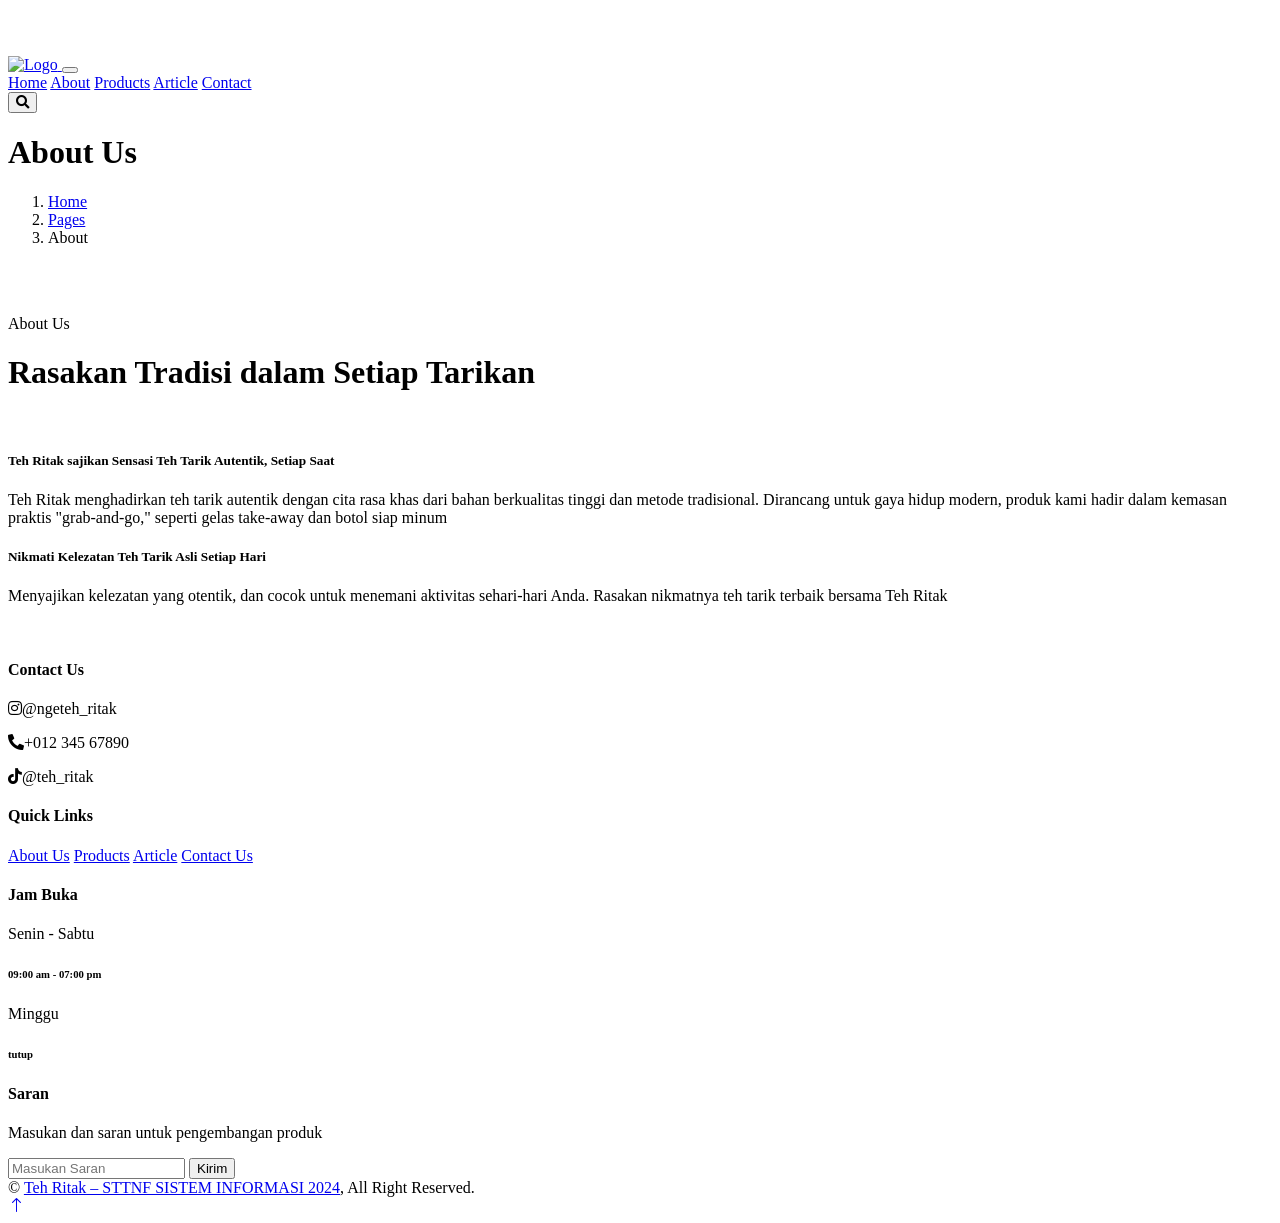
==== about.html @ d5d99208 "Add files via upload" ====
<!DOCTYPE html>
<html lang="en">

<head>
    <meta charset="utf-8">
    <title>Teh Ritak</title>
    <meta content="width=device-width, initial-scale=1.0" name="viewport">
    <meta content="" name="keywords">
    <meta content="" name="description">

    <!-- Favicon -->
    <link href="img/favicon.ico" rel="icon">
    <link rel="stylesheet" href="https://cdnjs.cloudflare.com/ajax/libs/font-awesome/5.15.3/css/all.min.css" integrity="sha512-iBBXm8fW90+nuLcSKlbmrPcLa0OT92xO1BIsZ+ywDWZCvqsWgccV3gFoRBv0z+8dLJgyAHIhR35VZc2oM/gI1w==" crossorigin="anonymous" />

    <!-- Google Web Fonts -->
    <link rel="preconnect" href="https://fonts.googleapis.com">
    <link rel="preconnect" href="https://fonts.gstatic.com" crossorigin>
    <link href="https://fonts.googleapis.com/css2?family=Open+Sans:wght@400;600&family=Playfair+Display:wght@700;900&display=swap" rel="stylesheet">

    <!-- Icon Font Stylesheet -->
    <link href="https://cdnjs.cloudflare.com/ajax/libs/font-awesome/5.10.0/css/all.min.css" rel="stylesheet">
    <link href="https://cdn.jsdelivr.net/npm/bootstrap-icons@1.4.1/font/bootstrap-icons.css" rel="stylesheet">

    <!-- Libraries Stylesheet -->
    <link href="lib/animate/animate.min.css" rel="stylesheet">
    <link href="lib/owlcarousel/assets/owl.carousel.min.css" rel="stylesheet">

    <!-- Customized Bootstrap Stylesheet -->
    <link href="css/bootstrap.min.css" rel="stylesheet">

    <!-- Template Stylesheet -->
    <link href="css/style.css" rel="stylesheet">
</head>

<body>
    <!-- Spinner Start -->
    <div id="spinner" class="show bg-white position-fixed translate-middle w-100 vh-100 top-50 start-50 d-flex align-items-center justify-content-center">
        <div class="spinner-border text-primary" role="status" style="width: 3rem; height: 3rem;"></div>
    </div>
    <!-- Spinner End -->

    
    <!-- Navbar Start -->
    <div class="container-fluid bg-white sticky-top">
        <div class="container">
            <nav class="navbar navbar-expand-lg bg-white navbar-light py-2 py-lg-0">
                <a href="index.html" class="navbar-brand">
                    <img class="img-fluid" src="img/logo.png" alt="Logo">
                </a>
                <button type="button" class="navbar-toggler ms-auto me-0" data-bs-toggle="collapse" data-bs-target="#navbarCollapse">
                    <span class="navbar-toggler-icon"></span>
                </button>
                <div class="collapse navbar-collapse" id="navbarCollapse">
                    <div class="navbar-nav ms-auto">
                        <a href="index.html" class="nav-item nav-link">Home</a>
                        <a href="about.html" class="nav-item nav-link active">About</a>
                        <a href="product.html" class="nav-item nav-link">Products</a>
                        <a href="blog.html" class="nav-item nav-link">Article</a>
                        <a href="contact.html" class="nav-item nav-link">Contact</a>
                    </div>
                    <div class="border-start ps-4 d-none d-lg-block">
                        <button type="button" class="btn btn-sm p-0"><i class="fa fa-search"></i></button>
                    </div>
                </div>
            </nav>
        </div>
    </div>
    <!-- Navbar End -->


    <!-- Page Header Start -->
    <div class="container-fluid page-header py-5 mb-5 wow fadeIn" data-wow-delay="0.1s">
        <div class="container text-center py-5">
            <h1 class="display-2 text-dark mb-4 animated slideInDown">About Us</h1>
            <nav aria-label="breadcrumb animated slideInDown">
                <ol class="breadcrumb justify-content-center mb-0">
                    <li class="breadcrumb-item"><a href="#">Home</a></li>
                    <li class="breadcrumb-item"><a href="#">Pages</a></li>
                    <li class="breadcrumb-item text-dark" aria-current="page">About</li>
                </ol>
            </nav>
        </div>
    </div>
    <!-- Page Header End -->


    <!-- About Start -->
    <div class="container-xxl py-5">
        <div class="container">
            <div class="row g-5">
                <div class="col-lg-6">
                    <div class="row g-3">
                        <div class="col-6 text-end">
                            <img class="img-fluid bg-white w-100 mb-3 wow fadeIn" data-wow-delay="0.1s" src="img/about-1.jpg" alt="">
                            <img class="img-fluid bg-white w-50 wow fadeIn" data-wow-delay="0.2s" src="img/about-3.jpg" alt="">
                        </div>
                        <div class="col-6">
                            <img class="img-fluid bg-white w-50 mb-3 wow fadeIn" data-wow-delay="0.3s" src="img/about-4.jpg" alt="">
                            <img class="img-fluid bg-white w-100 wow fadeIn" data-wow-delay="0.4s" src="img/about-2.jpg" alt="">
                        </div>
                    </div>
                </div>
                <div class="col-lg-6 wow fadeIn" data-wow-delay="0.5s">
                    <div class="section-title">
                        <p class="fs-5 fw-medium fst-italic text-primary">About Us</p>
                        <h1 class="display-6">Rasakan Tradisi dalam Setiap Tarikan</h1>
                    </div>
                    <div class="row g-3 mb-4">
                        <div class="col-sm-4">
                            <img class="img-fluid bg-white w-100 h-100" src="img/about-5.jpg" alt="">
                        </div>
                        <div class="col-sm-8">
                            <h5>Teh Ritak sajikan Sensasi Teh Tarik Autentik, Setiap Saat</h5>
                            <p class="mb-0">Teh Ritak menghadirkan teh tarik autentik dengan cita rasa khas dari bahan berkualitas tinggi dan metode tradisional. Dirancang untuk gaya hidup modern, produk kami hadir dalam kemasan praktis "grab-and-go," seperti gelas take-away dan botol siap minum</p>
                        </div>
                    </div>
                    <div class="border-top mb-4"></div>
                    <div class="row g-3">
                        <div class="col-sm-8">
                            <h5>Nikmati Kelezatan Teh Tarik Asli Setiap Hari</h5>
                            <p class="mb-0">Menyajikan kelezatan yang otentik, dan cocok untuk menemani aktivitas sehari-hari Anda. Rasakan nikmatnya teh tarik terbaik bersama Teh Ritak</p>
                        </div>
                        <div class="col-sm-4">
                            <img class="img-fluid bg-white w-100 h-100" src="img/about-6.jpg" alt="">
                        </div>
                    </div>
                </div>
            </div>
        </div>
    </div>
    <!-- About End -->


    <!-- Footer Start -->
    <div class="container-fluid bg-dark footer mt-5 py-5 wow fadeIn" data-wow-delay="0.1s">
        <div class="container py-5">
            <div class="row g-5">
                <div class="col-lg-3 col-md-6">
                    <h4 class="text-primary mb-4">Contact Us</h4>
                    <p class="mb-2"><i class="fab fa-instagram text-primary me-3"></i>@ngeteh_ritak</p>
                    <p class="mb-2"><i class="fa fa-phone-alt text-primary me-3"></i>+012 345 67890</p>
                    <p class="mb-2"><i class="fab fa-tiktok text-primary me-3"></i>@teh_ritak</p>
                </div>
                <div class="col-lg-3 col-md-6">
                    <h4 class="text-primary mb-4">Quick Links</h4>
                    <a class="btn btn-link" href="about.html">About Us</a>
                    <a class="btn btn-link" href="product.html">Products</a>
                    <a class="btn btn-link" href="blog.html">Article</a>
                    <a class="btn btn-link" href="contact.html">Contact Us</a>
                </div>
                <div class="col-lg-3 col-md-6">
                    <h4 class="text-primary mb-4">Jam Buka</h4>
                    <p class="mb-1">Senin - Sabtu</p>
                    <h6 class="text-light">09:00 am - 07:00 pm</h6>
                    <p class="mb-1">Minggu</p>
                    <h6 class="text-light">tutup</h6>
                </div>
                <div class="col-lg-3 col-md-6">
                    <h4 class="text-primary mb-4">Saran</h4>
                    <p>Masukan dan saran untuk pengembangan produk</p>
                    <div class="position-relative w-100">
                        <input class="form-control bg-transparent w-100 py-3 ps-4 pe-5" type="text" placeholder="Masukan Saran">
                        <button type="button" class="btn btn-primary py-2 position-absolute top-0 end-0 mt-2 me-2">Kirim</button>
                    </div>
                </div>
            </div>
        </div>
    </div>
    <!-- Footer End -->


    <!-- Copyright Start -->
    <div class="container-fluid copyright py-4">
        <div class="container">
            <div class="row">
                <div class="col-md-6 text-center text-md-start mb-3 mb-md-0">
                    &copy; <a class="fw-medium" href="#">Teh Ritak – STTNF SISTEM INFORMASI 2024</a>, All Right Reserved.
                </div>
            </div>
        </div>
    </div>
    <!-- Copyright End -->



    <!-- Back to Top -->
    <a href="#" class="btn btn-lg btn-primary btn-lg-square rounded-circle back-to-top"><i class="bi bi-arrow-up"></i></a>


    <!-- JavaScript Libraries -->
    <script src="https://ajax.googleapis.com/ajax/libs/jquery/3.6.1/jquery.min.js"></script>
    <script src="https://cdn.jsdelivr.net/npm/bootstrap@5.0.0/dist/js/bootstrap.bundle.min.js"></script>
    <script src="lib/wow/wow.min.js"></script>
    <script src="lib/easing/easing.min.js"></script>
    <script src="lib/waypoints/waypoints.min.js"></script>
    <script src="lib/owlcarousel/owl.carousel.min.js"></script>

    <!-- Template Javascript -->
    <script src="js/main.js"></script>
</body>

</html>
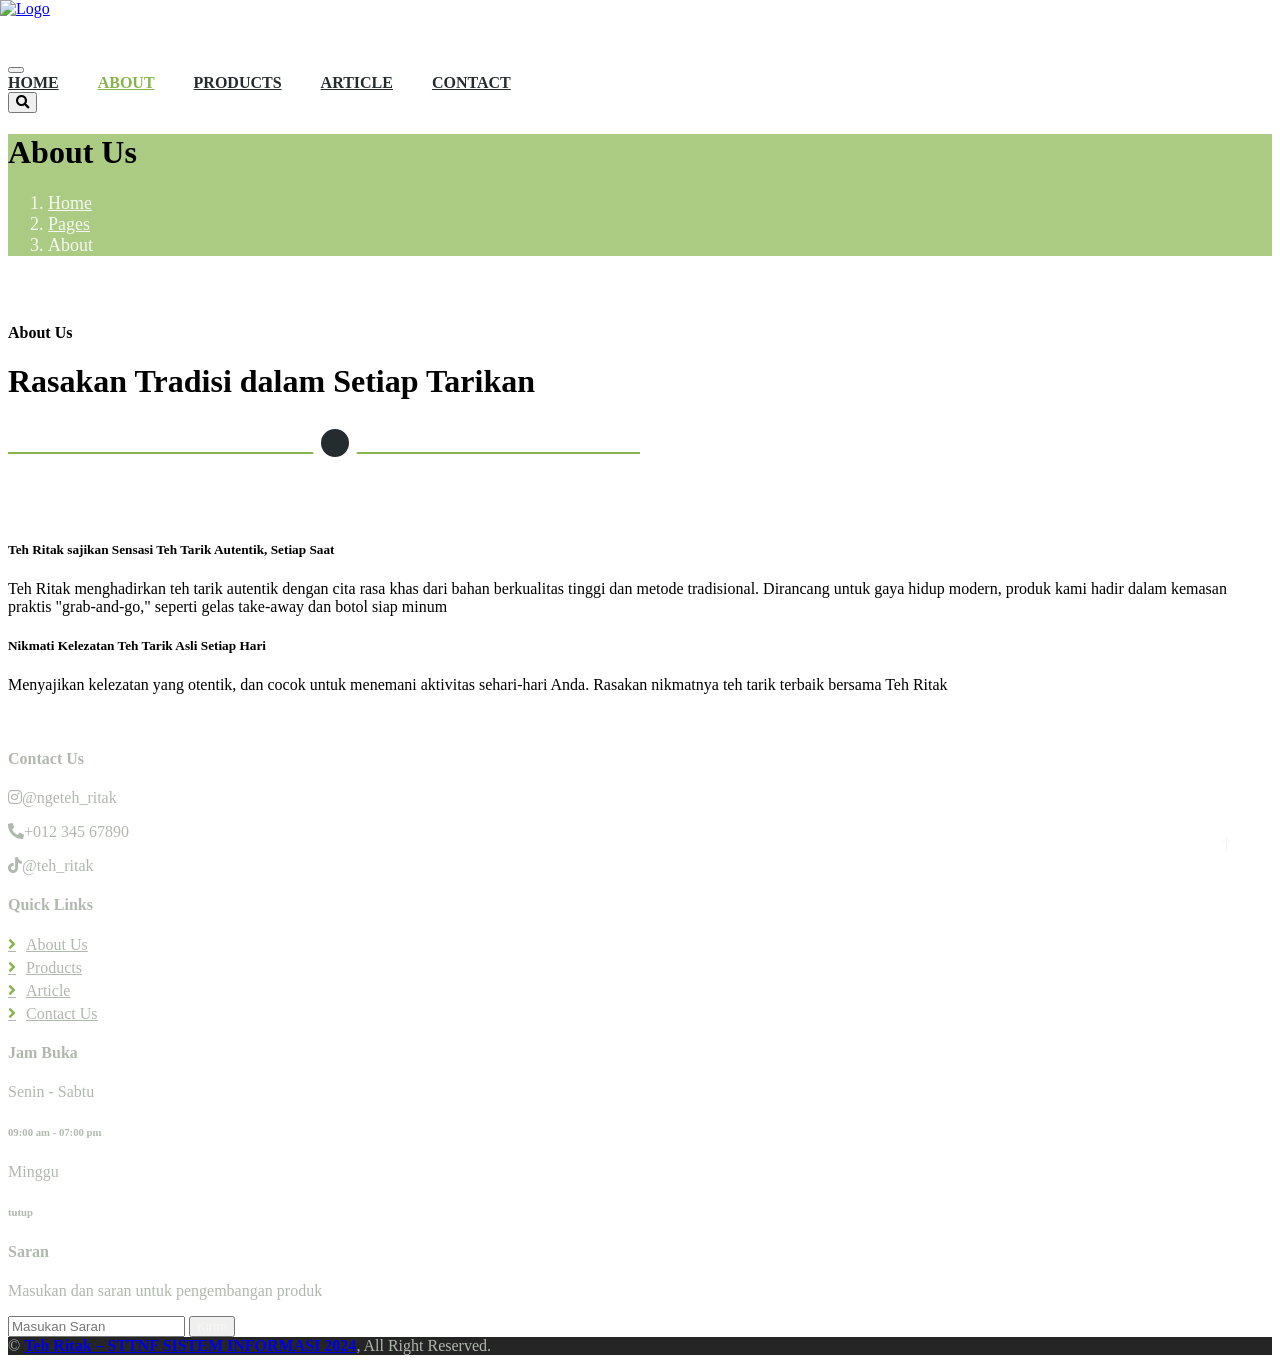
==== commit 18bdbbf8: "Update about.html" ====
--- a/about.html
+++ b/about.html
@@ -30,6 +30,15 @@
 
     <!-- Template Stylesheet -->
     <link href="css/style.css" rel="stylesheet">
+    <!-- Google tag (gtag.js) -->
+<script async src="https://www.googletagmanager.com/gtag/js?id=G-3ZLQN1NSNQ"></script>
+<script>
+  window.dataLayer = window.dataLayer || [];
+  function gtag(){dataLayer.push(arguments);}
+  gtag('js', new Date());
+
+  gtag('config', 'G-3ZLQN1NSNQ');
+</script>
 </head>
 
 <body>
@@ -199,4 +208,4 @@
     <script src="js/main.js"></script>
 </body>
 
-</html>+</html>
--- a/css/style.css
+++ b/css/style.css
@@ -0,0 +1,506 @@
+/********** Template CSS **********/
+:root {
+    --primary: #88B44E;
+    --secondary: #FB9F38;
+    --light: #F5F8F2;
+    --dark: #252C30;
+}
+
+.back-to-top {
+    position: fixed;
+    display: none;
+    right: 30px;
+    bottom: 30px;
+    z-index: 99;
+}
+
+.fw-medium {
+    font-weight: 600;
+}
+
+.fw-bold {
+    font-weight: 700;
+}
+
+.fw-black {
+    font-weight: 900;
+}
+
+
+/*** Spinner ***/
+#spinner {
+    opacity: 0;
+    visibility: hidden;
+    transition: opacity .5s ease-out, visibility 0s linear .5s;
+    z-index: 99999;
+}
+
+#spinner.show {
+    transition: opacity .5s ease-out, visibility 0s linear 0s;
+    visibility: visible;
+    opacity: 1;
+}
+
+
+/*** Button ***/
+.btn {
+    transition: .5s;
+    font-weight: 500;
+}
+
+.btn-primary,
+.btn-outline-primary:hover {
+    color: var(--light);
+}
+
+.btn-secondary,
+.btn-outline-secondary:hover {
+    color: var(--dark);
+}
+
+.btn-square {
+    width: 38px;
+    height: 38px;
+}
+
+.btn-sm-square {
+    width: 32px;
+    height: 32px;
+}
+
+.btn-lg-square {
+    width: 48px;
+    height: 48px;
+}
+
+.btn-square,
+.btn-sm-square,
+.btn-lg-square {
+    padding: 0;
+    display: flex;
+    align-items: center;
+    justify-content: center;
+    font-weight: normal;
+}
+
+
+/*** Navbar ***/
+.sticky-top {
+    top: -150px;
+    transition: .5s;
+}
+
+.navbar .navbar-brand {
+    position: absolute;
+    padding: 0;
+    width: 170px;
+    height: 135px;
+    top: 0;
+    left: 0;
+}
+
+.navbar .navbar-nav .nav-link {
+    margin-right: 35px;
+    padding: 25px 0;
+    color: var(--dark);
+    font-weight: 600;
+    text-transform: uppercase;
+    outline: none;
+}
+
+.navbar .navbar-nav .nav-link:hover,
+.navbar .navbar-nav .nav-link.active {
+    color: var(--primary);
+}
+
+.navbar .dropdown-toggle::after {
+    border: none;
+    content: "\f107";
+    font-family: "Font Awesome 5 Free";
+    font-weight: 900;
+    vertical-align: middle;
+    margin-left: 8px;
+}
+
+@media (max-width: 991.98px) {
+    .navbar .navbar-brand {
+        width: 126px;
+        height: 100px;
+    }
+
+    .navbar .navbar-nav .nav-link  {
+        margin-right: 0;
+        padding: 10px 0;
+    }
+
+    .navbar .navbar-nav {
+        margin-top: 75px;
+        border-top: 1px solid #EEEEEE;
+    }
+}
+
+@media (min-width: 992px) {
+    .navbar .nav-item .dropdown-menu {
+        display: block;
+        border: none;
+        margin-top: 0;
+        top: 150%;
+        opacity: 0;
+        visibility: hidden;
+        transition: .5s;
+    }
+
+    .navbar .nav-item:hover .dropdown-menu {
+        top: 100%;
+        visibility: visible;
+        transition: .5s;
+        opacity: 1;
+    }
+}
+
+
+/*** Header ***/
+.carousel-caption {
+    top: 0;
+    left: 0;
+    right: 0;
+    bottom: 0;
+    display: flex;
+    align-items: center;
+    background: rgba(136, 180, 78, .7);
+    z-index: 1;
+}
+
+.carousel-control-prev,
+.carousel-control-next {
+    width: 15%;
+}
+
+.carousel-control-prev-icon,
+.carousel-control-next-icon {
+    width: 3.5rem;
+    height: 3.5rem;
+    border-radius: 3.5rem;
+    background-color: var(--dark);
+    border: 15px solid var(--dark);
+}
+
+@media (max-width: 768px) {
+    #header-carousel .carousel-item {
+        position: relative;
+        min-height: 450px;
+    }
+    
+    #header-carousel .carousel-item img {
+        position: absolute;
+        width: 100%;
+        height: 100%;
+        object-fit: cover;
+    }
+}
+
+.page-header {
+    background: linear-gradient(rgba(136, 180, 78, .7), rgba(136, 180, 78, .7)), url(../img/carousel-1.jpg) center center no-repeat;
+    background-size: cover;
+}
+
+.page-header .breadcrumb-item+.breadcrumb-item::before {
+    color: var(--light);
+}
+
+.page-header .breadcrumb-item,
+.page-header .breadcrumb-item a {
+    font-size: 18px;
+    color: var(--light);
+}
+
+
+/*** Section Title ***/
+.section-title {
+    position: relative;
+    margin-bottom: 3rem;
+    padding-bottom: 2rem;
+}
+
+.section-title::before {
+    position: absolute;
+    content: "";
+    width: 50%;
+    height: 2px;
+    bottom: 0;
+    left: 0;
+    background: var(--primary);
+}
+
+.section-title::after {
+    position: absolute;
+    content: "";
+    width: 28px;
+    height: 28px;
+    bottom: -13px;
+    left: calc(25% - 13px);
+    background: var(--dark);
+    border: 10px solid #FFFFFF;
+    border-radius: 28px;
+}
+
+.section-title.text-center::before {
+    left: 25%;
+}
+
+.section-title.text-center::after {
+    left: calc(50% - 13px);
+}
+
+
+/*** Products ***/
+.product {
+    background: linear-gradient(rgba(136, 180, 78, .1), rgba(136, 180, 78, .1)), url(../img/product-bg.png) left bottom no-repeat;
+    background-size: auto;
+}
+
+.product-carousel .owl-nav {
+    display: flex;
+    justify-content: center;
+    margin-top: 30px;
+}
+
+.product-carousel .owl-nav .owl-prev,
+.product-carousel .owl-nav .owl-next {
+    margin: 0 10px;
+    width: 55px;
+    height: 55px;
+    display: flex;
+    align-items: center;
+    justify-content: center;
+    color: #FFFFFF;
+    background: var(--primary);
+    border-radius: 55px;
+    box-shadow: 0 0 45px rgba(0, 0, 0, .15);
+    font-size: 25px;
+    transition: .5s;
+}
+
+.product-carousel .owl-nav .owl-prev:hover,
+.product-carousel .owl-nav .owl-next:hover {
+    background: #FFFFFF;
+    color: var(--primary);
+}
+
+
+/*** About ***/
+.video {
+    background: linear-gradient(rgba(136, 180, 78, .85), rgba(136, 180, 78, .85)), url(../img/video-bg.jpg) center center no-repeat;
+    background-size: cover;
+}
+
+.btn-play {
+    position: relative;
+    display: block;
+    box-sizing: content-box;
+    width: 65px;
+    height: 75px;
+    border-radius: 100%;
+    border: none;
+    outline: none !important;
+    padding: 28px 30px 30px 38px;
+    background: #FFFFFF;
+}
+
+.btn-play:before {
+    content: "";
+    position: absolute;
+    z-index: 0;
+    left: 50%;
+    top: 50%;
+    transform: translateX(-50%) translateY(-50%);
+    display: block;
+    width: 120px;
+    height: 120px;
+    background: #FFFFFF;
+    border-radius: 100%;
+    animation: pulse-border 1500ms ease-out infinite;
+}
+
+.btn-play:after {
+    content: "";
+    position: absolute;
+    z-index: 1;
+    left: 50%;
+    top: 50%;
+    transform: translateX(-50%) translateY(-50%);
+    display: block;
+    width: 120px;
+    height: 120px;
+    background: #FFFFFF;
+    border-radius: 100%;
+    transition: all 200ms;
+}
+
+.btn-play span {
+    display: block;
+    position: relative;
+    z-index: 3;
+    width: 0;
+    height: 0;
+    left: 13px;
+    border-left: 40px solid var(--primary);
+    border-top: 28px solid transparent;
+    border-bottom: 28px solid transparent;
+}
+
+@keyframes pulse-border {
+    0% {
+        transform: translateX(-50%) translateY(-50%) translateZ(0) scale(1);
+        opacity: 1;
+    }
+
+    100% {
+        transform: translateX(-50%) translateY(-50%) translateZ(0) scale(2);
+        opacity: 0;
+    }
+}
+
+.modal-video .modal-dialog {
+    position: relative;
+    max-width: 800px;
+    margin: 60px auto 0 auto;
+}
+
+.modal-video .modal-body {
+    position: relative;
+    padding: 0px;
+}
+
+.modal-video .close {
+    position: absolute;
+    width: 30px;
+    height: 30px;
+    right: 0px;
+    top: -30px;
+    z-index: 999;
+    font-size: 30px;
+    font-weight: normal;
+    color: #FFFFFF;
+    background: #000000;
+    opacity: 1;
+}
+
+
+/*** Store ***/
+.store-item .store-overlay {
+    position: absolute;
+    top: 0;
+    left: 0;
+    width: 100%;
+    height: 100%;
+    display: flex;
+    flex-direction: column;
+    align-items: center;
+    justify-content: center;
+    background: rgba(138, 180, 78, .3);
+    opacity: 0;
+    transition: .5s;
+}
+
+.store-item:hover .store-overlay {
+    opacity: 1;
+}
+
+
+/*** Contact ***/
+.contact .btn-square {
+    width: 100px;
+    height: 100px;
+    border: 20px solid var(--light);
+    background: var(--primary);
+    border-radius: 50px;
+}
+
+
+/*** Testimonial ***/
+.testimonial {
+    background: linear-gradient(rgba(136, 180, 78, .85), rgba(136, 180, 78, .85)), url(../img/testimonial-bg.jpg) center center no-repeat;
+    background-size: cover;
+}
+
+.testimonial-item {
+    margin: 0 auto;
+    max-width: 600px;
+    text-align: center;
+    background: #FFFFFF;
+    border: 30px solid var(--primary);
+}
+
+.testimonial-item img {
+    width: 60px !important;
+    height: 60px !important;
+    border-radius: 60px;
+}
+
+.testimonial-carousel .owl-dots {
+    margin-top: 35px;
+    display: flex;
+    align-items: flex-end;
+    justify-content: center;
+}
+
+.testimonial-carousel .owl-dot {
+    position: relative;
+    display: inline-block;
+    margin: 0 5px;
+    width: 15px;
+    height: 15px;
+    background: var(--primary);
+    border-radius: 15px;
+    transition: .5s;
+}
+
+.testimonial-carousel .owl-dot.active {
+    width: 30px;
+    background: var(--dark);
+}
+
+
+/*** Footer ***/
+.footer {
+    color: #B0B9AE;
+}
+
+.footer .btn.btn-link {
+    display: block;
+    margin-bottom: 5px;
+    padding: 0;
+    text-align: left;
+    color: #B0B9AE;
+    font-weight: normal;
+    text-transform: capitalize;
+    transition: .3s;
+}
+
+.footer .btn.btn-link::before {
+    position: relative;
+    content: "\f105";
+    font-family: "Font Awesome 5 Free";
+    font-weight: 900;
+    color: var(--primary);
+    margin-right: 10px;
+}
+
+.footer .btn.btn-link:hover {
+    color: var(--light);
+    letter-spacing: 1px;
+    box-shadow: none;
+}
+
+.copyright {
+    color: #B0B9AE;
+}
+
+.copyright {
+    background: #252525;
+}
+
+.copyright a:hover {
+    color: #FFFFFF !important;
+}
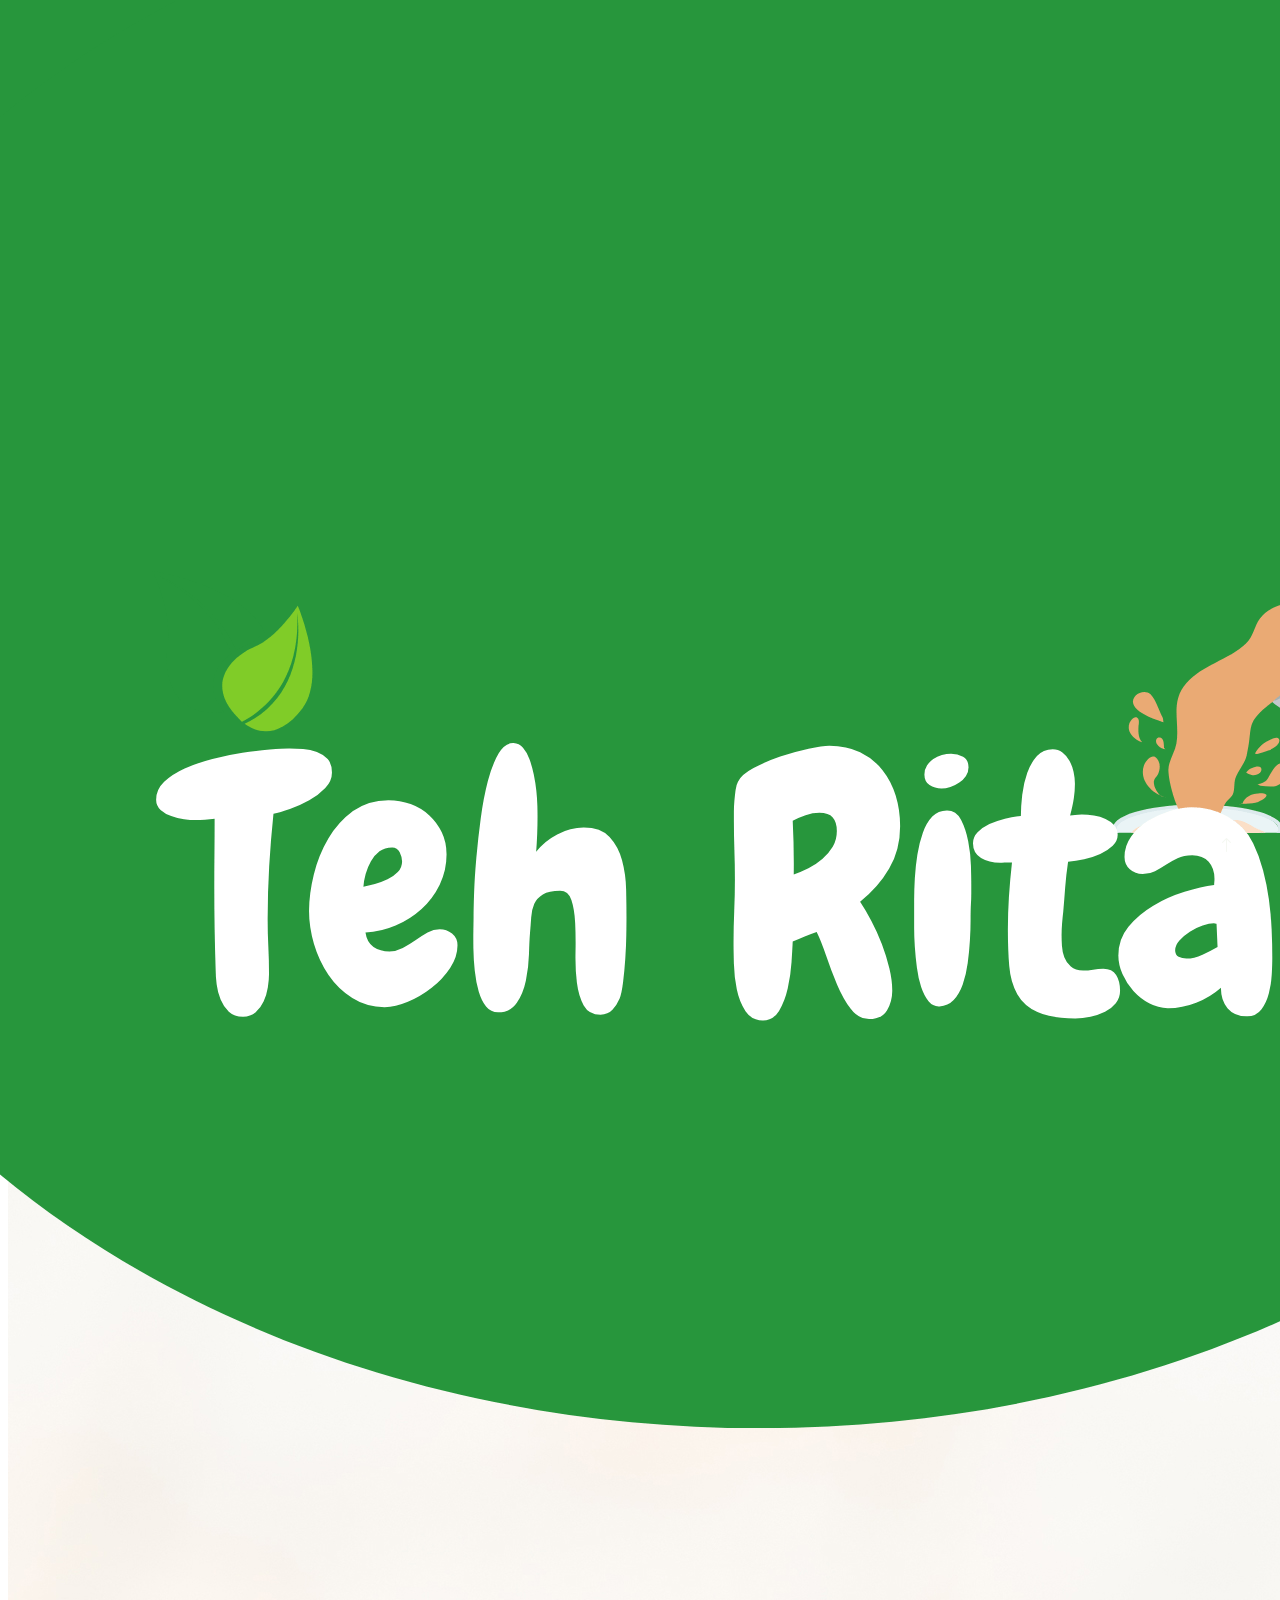
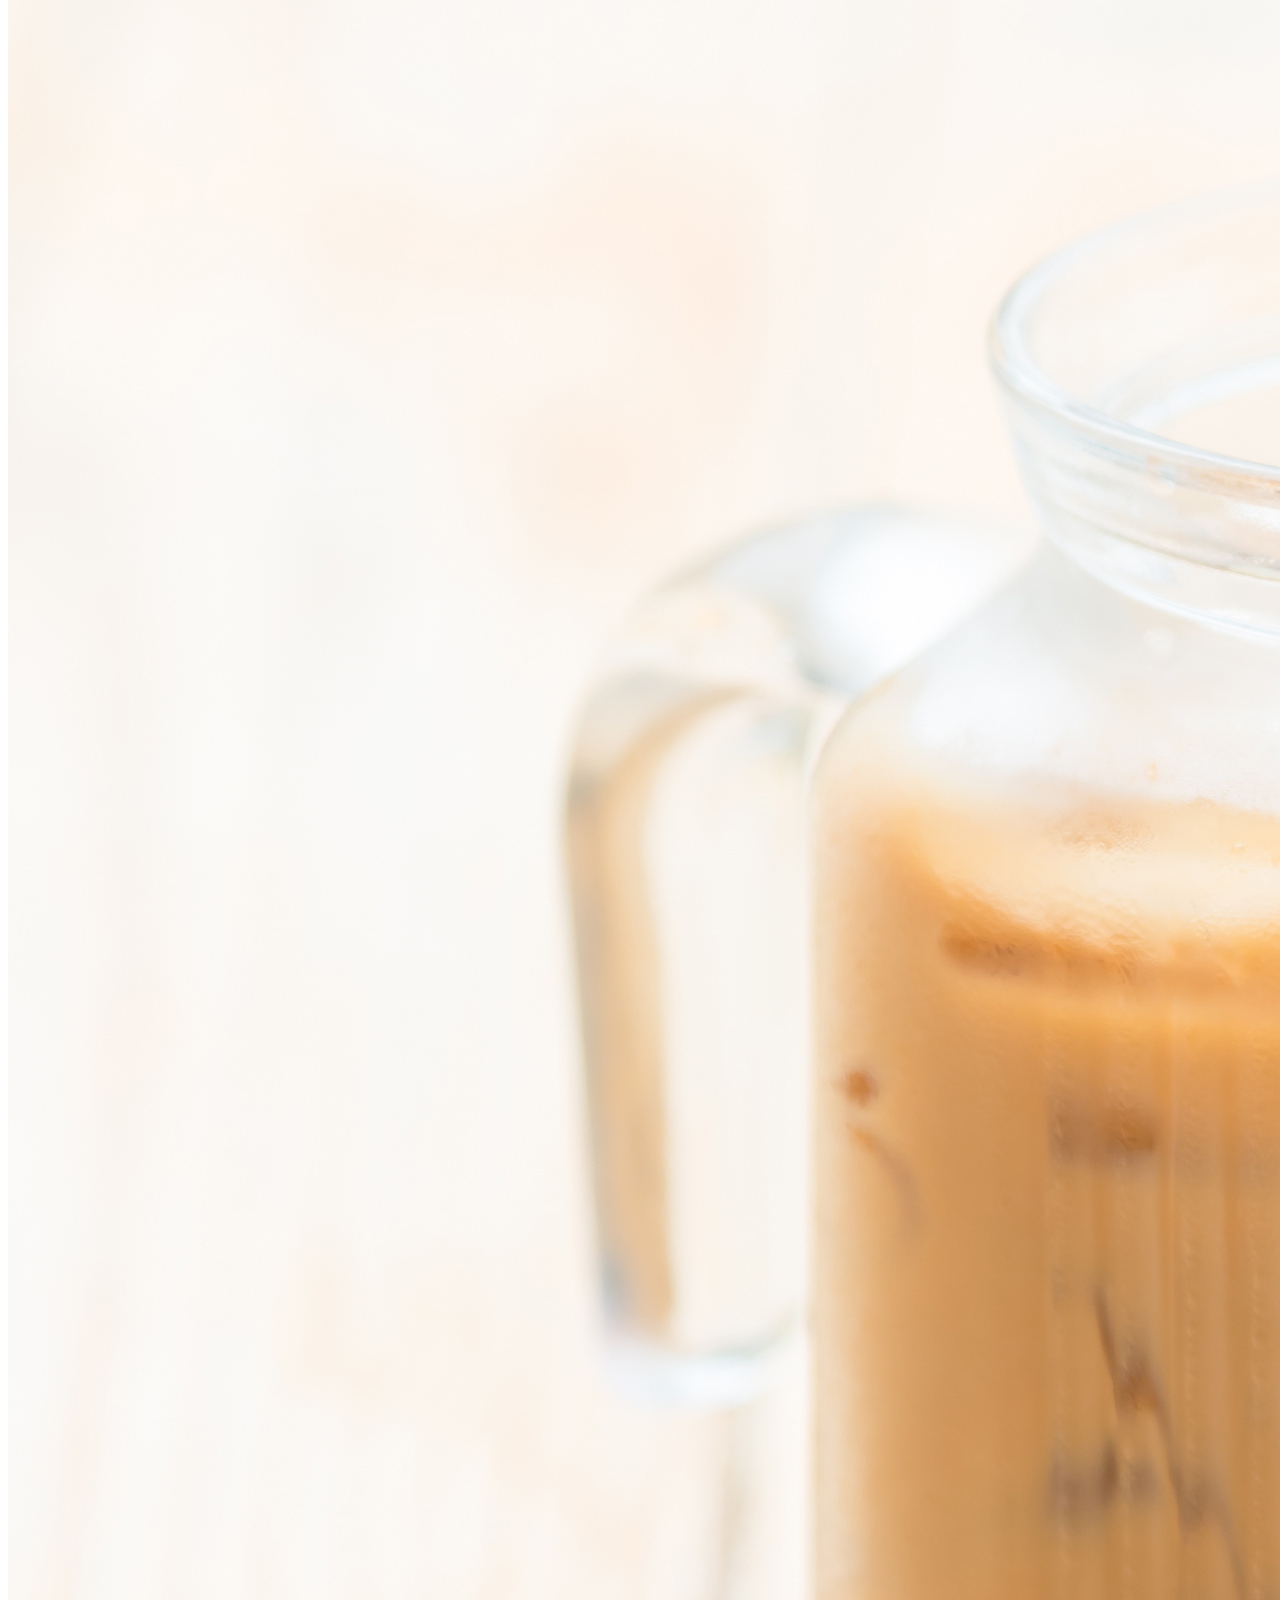
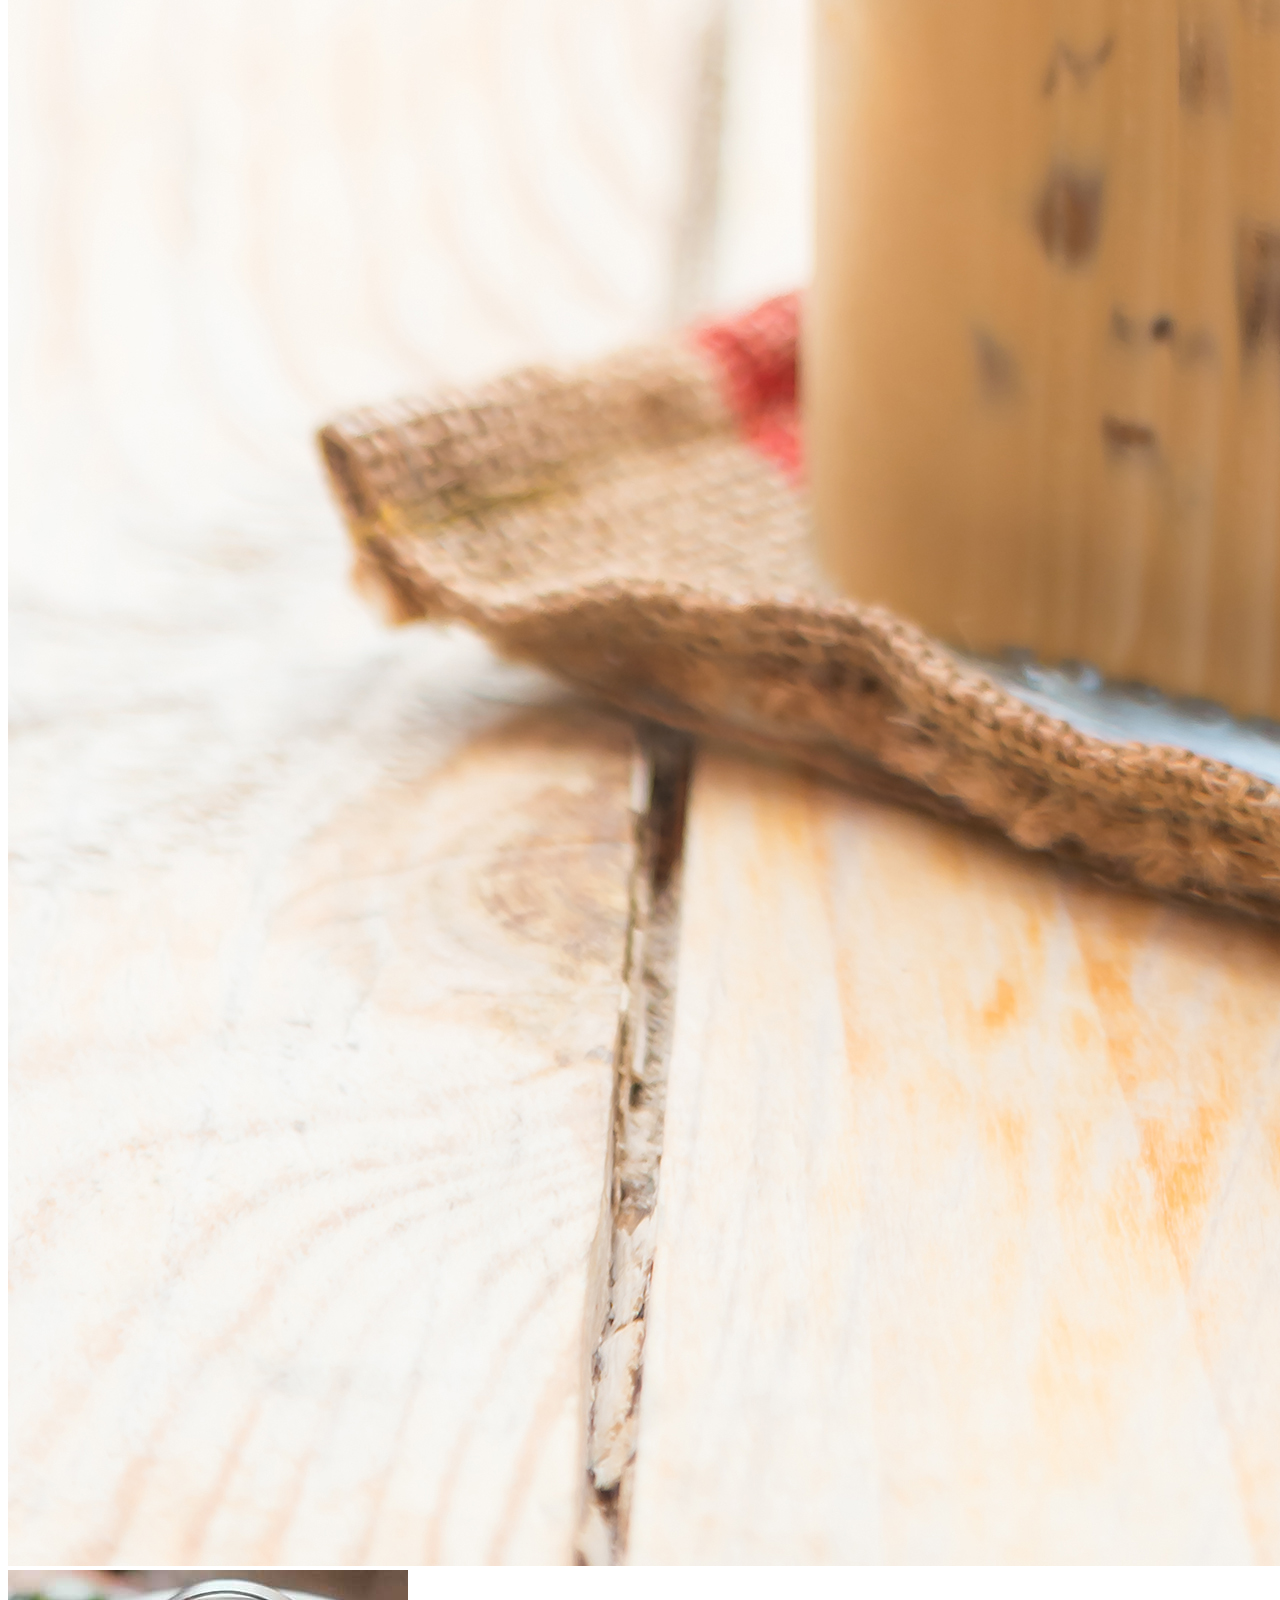
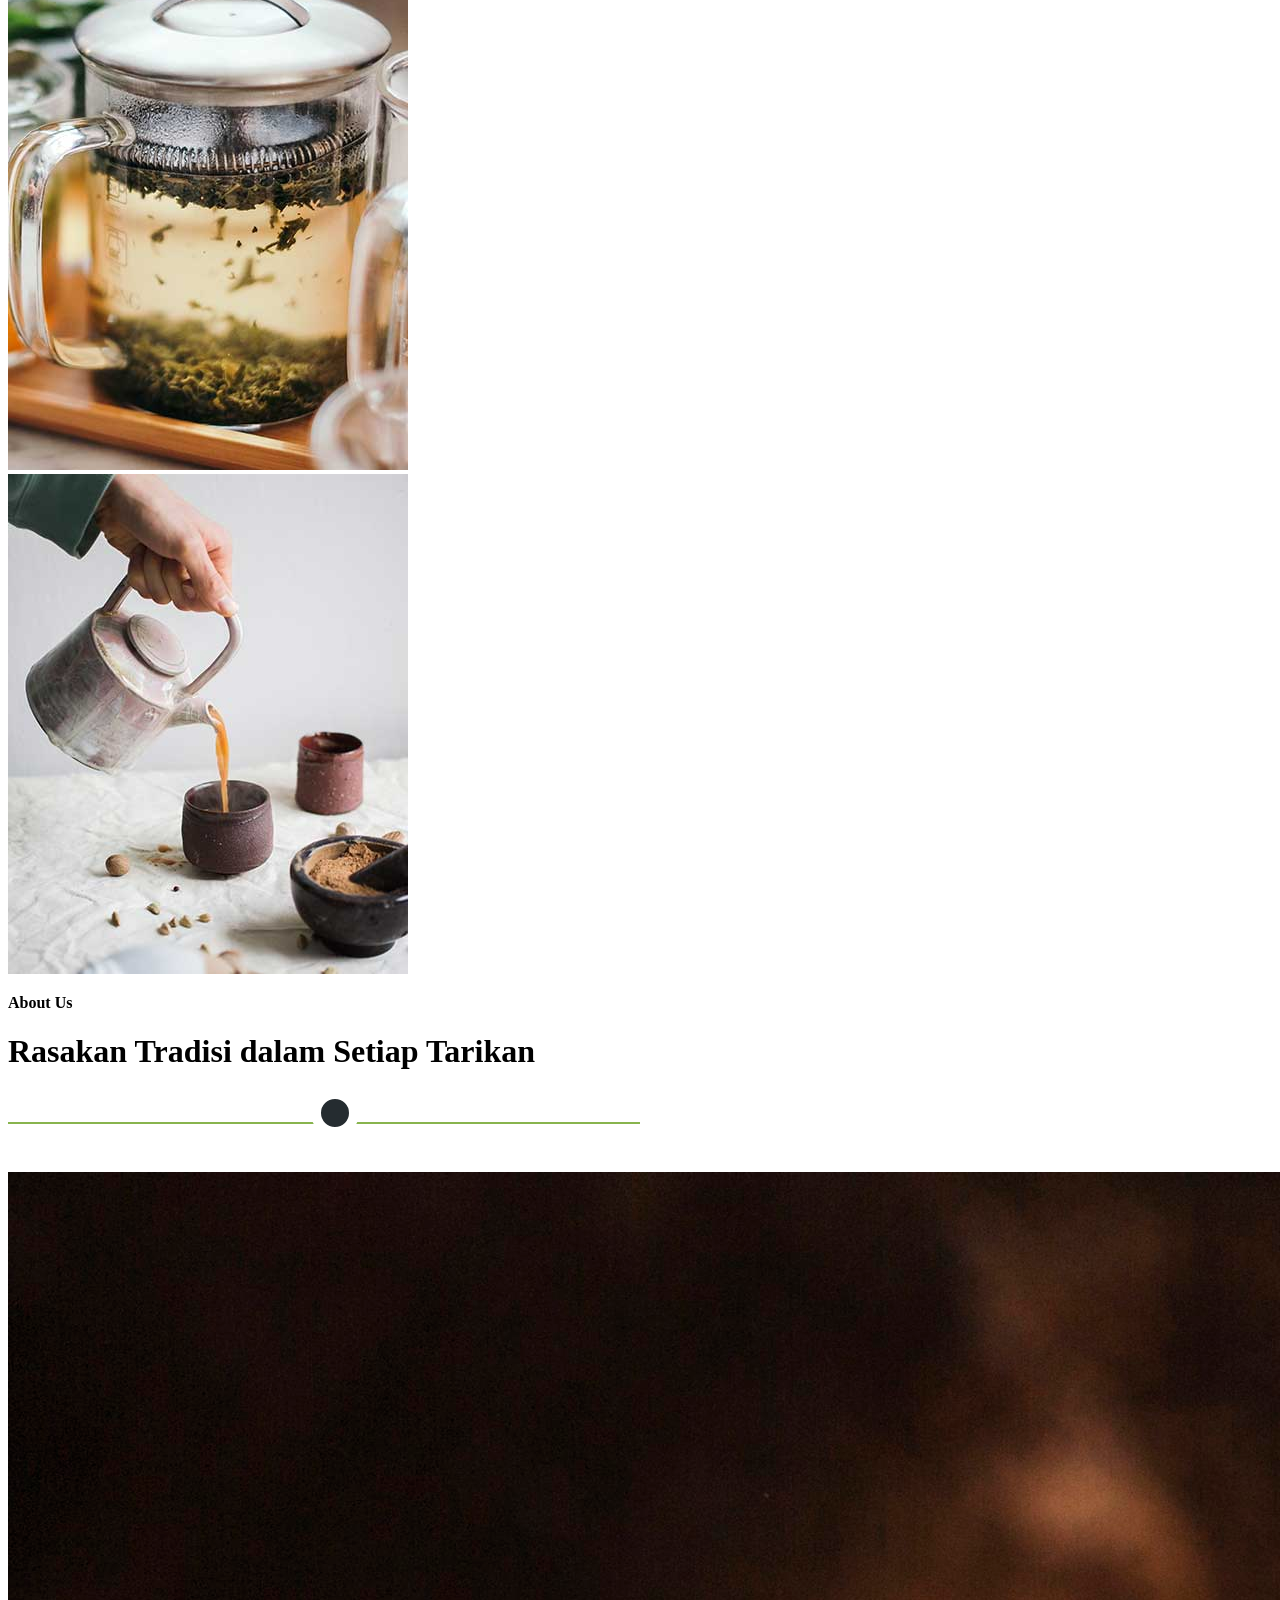
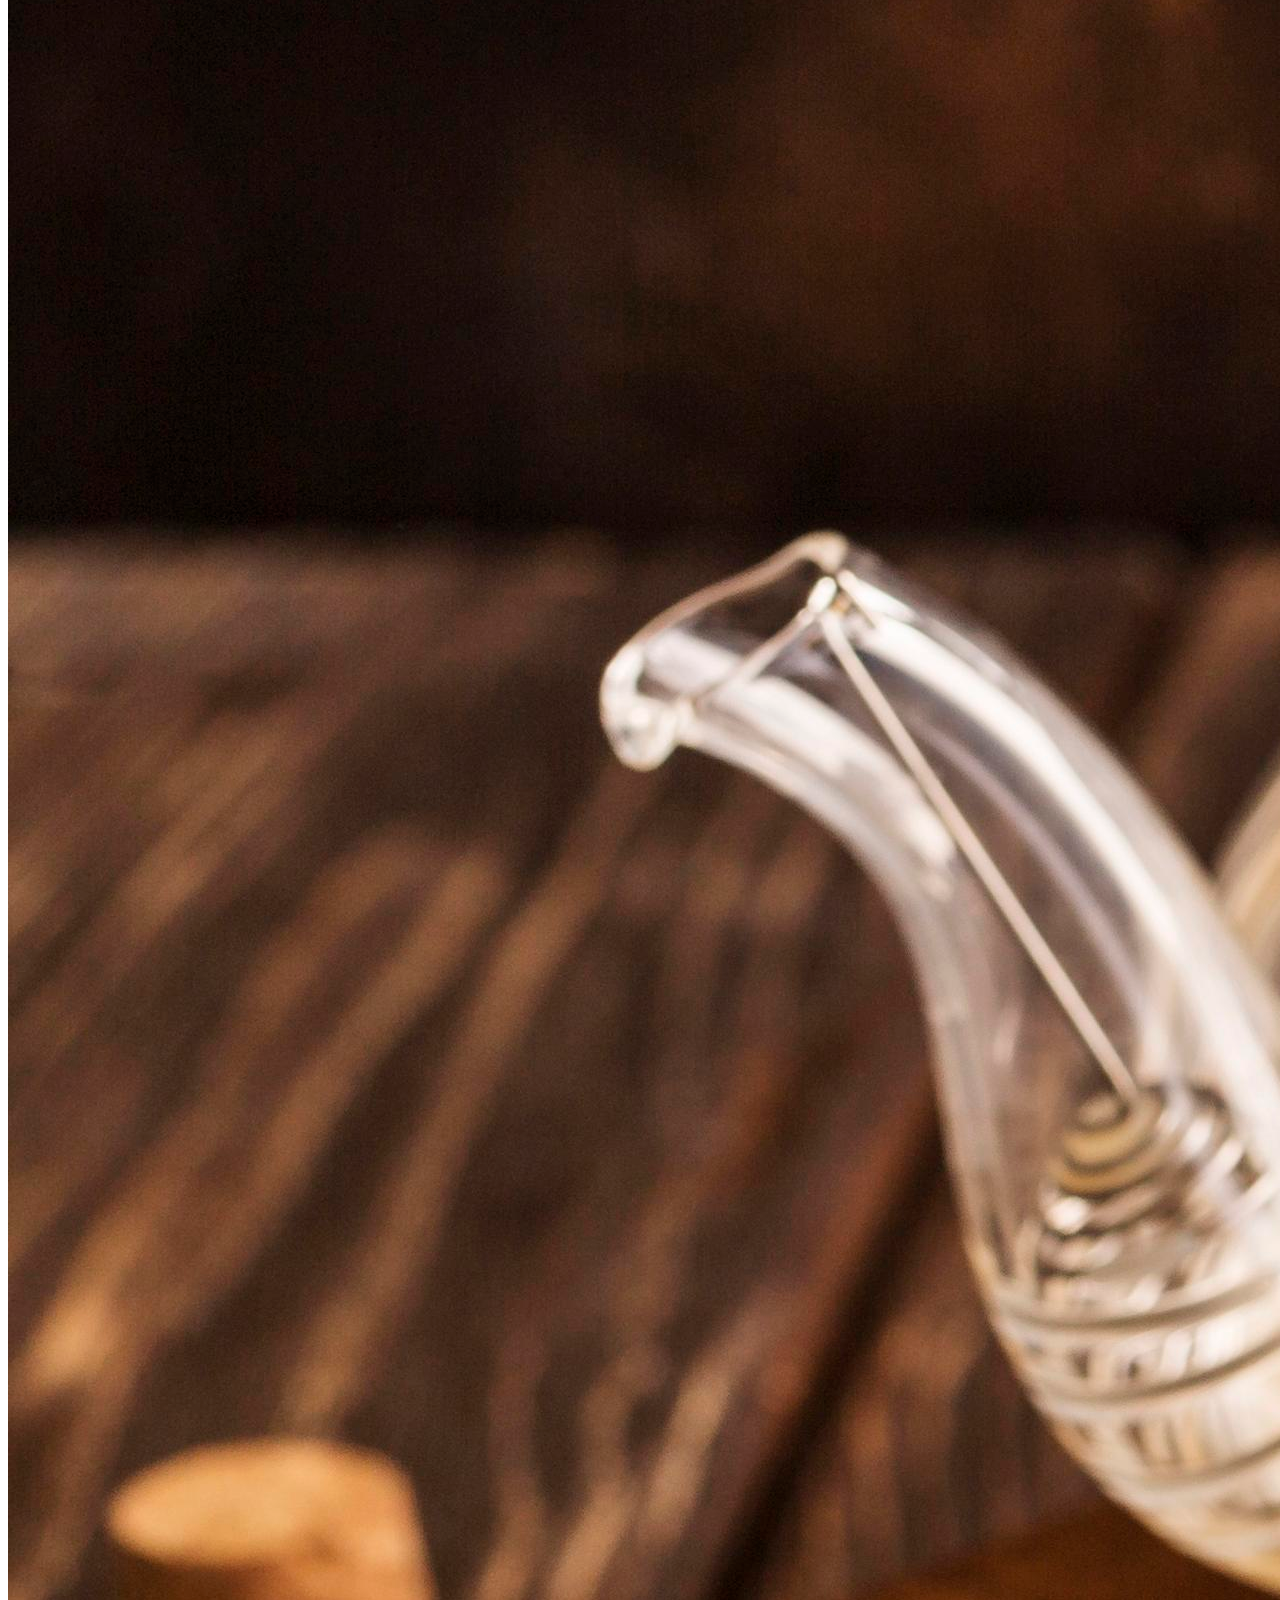
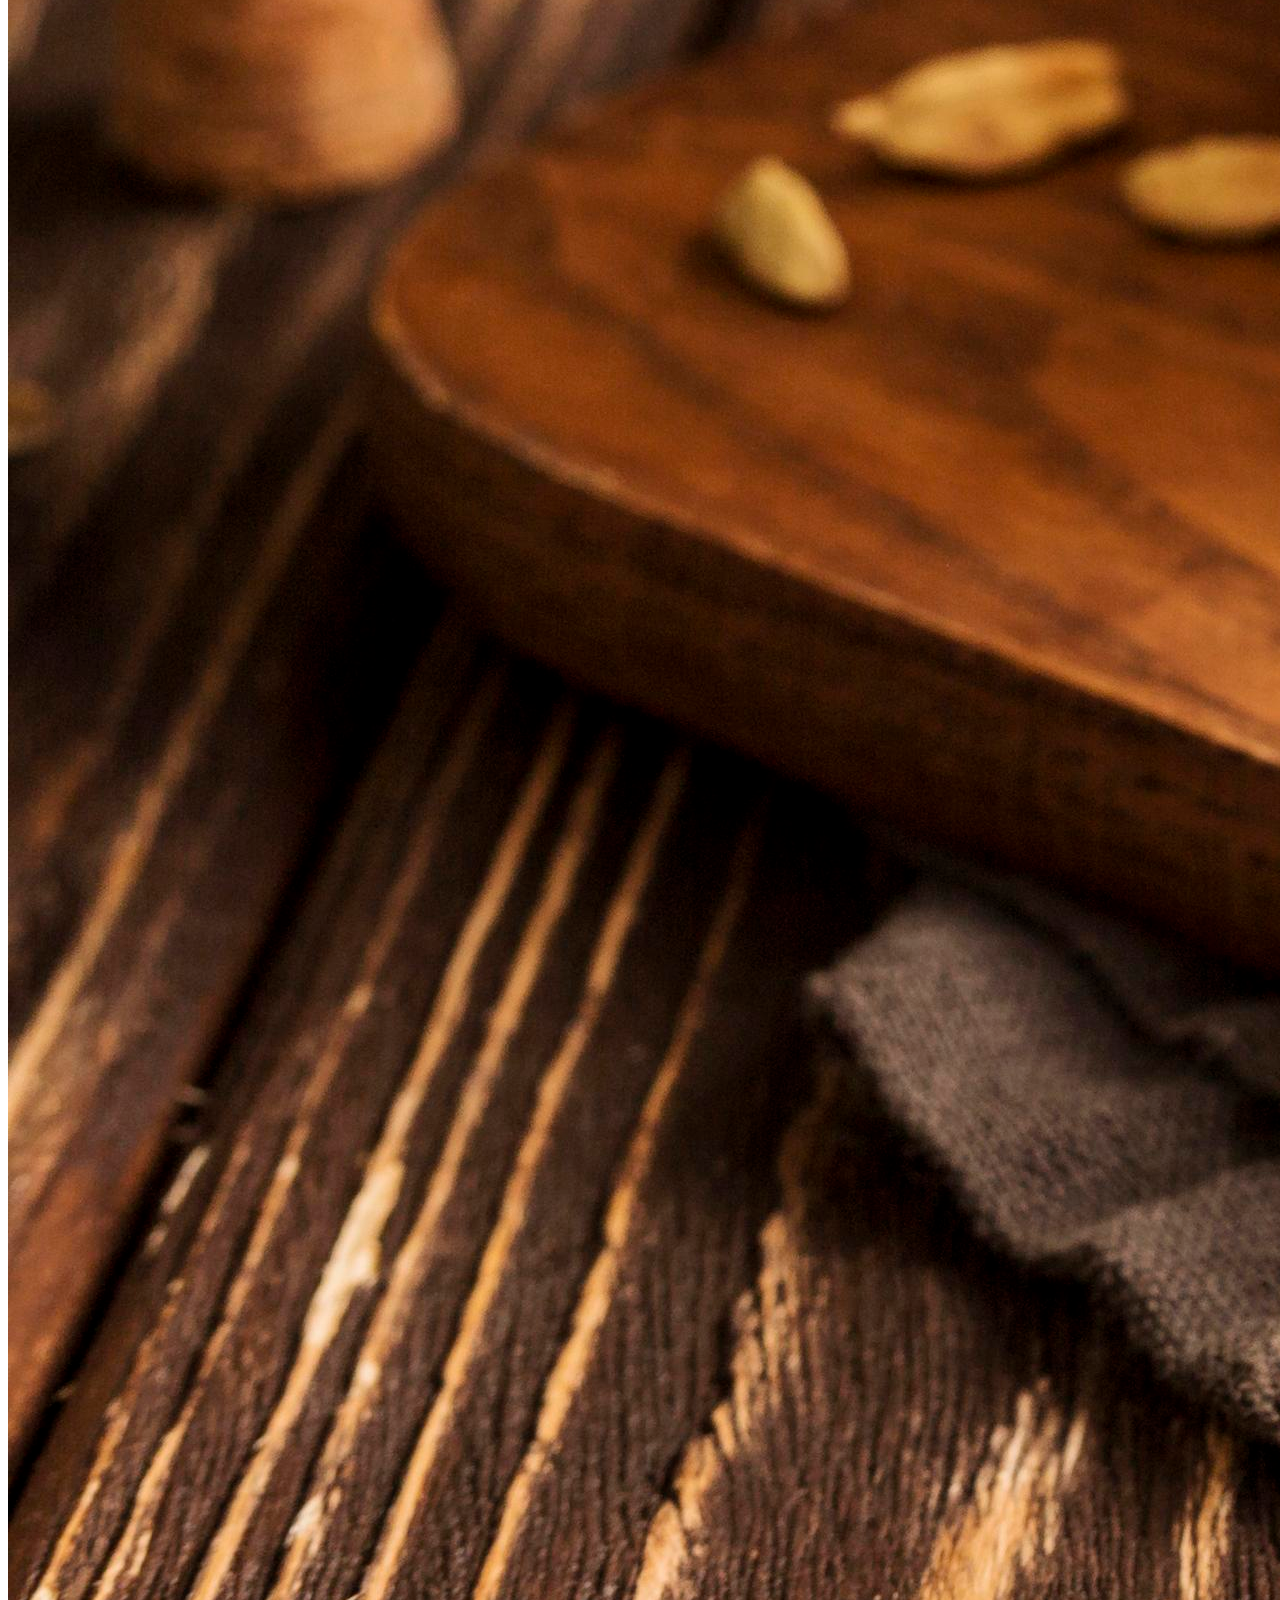
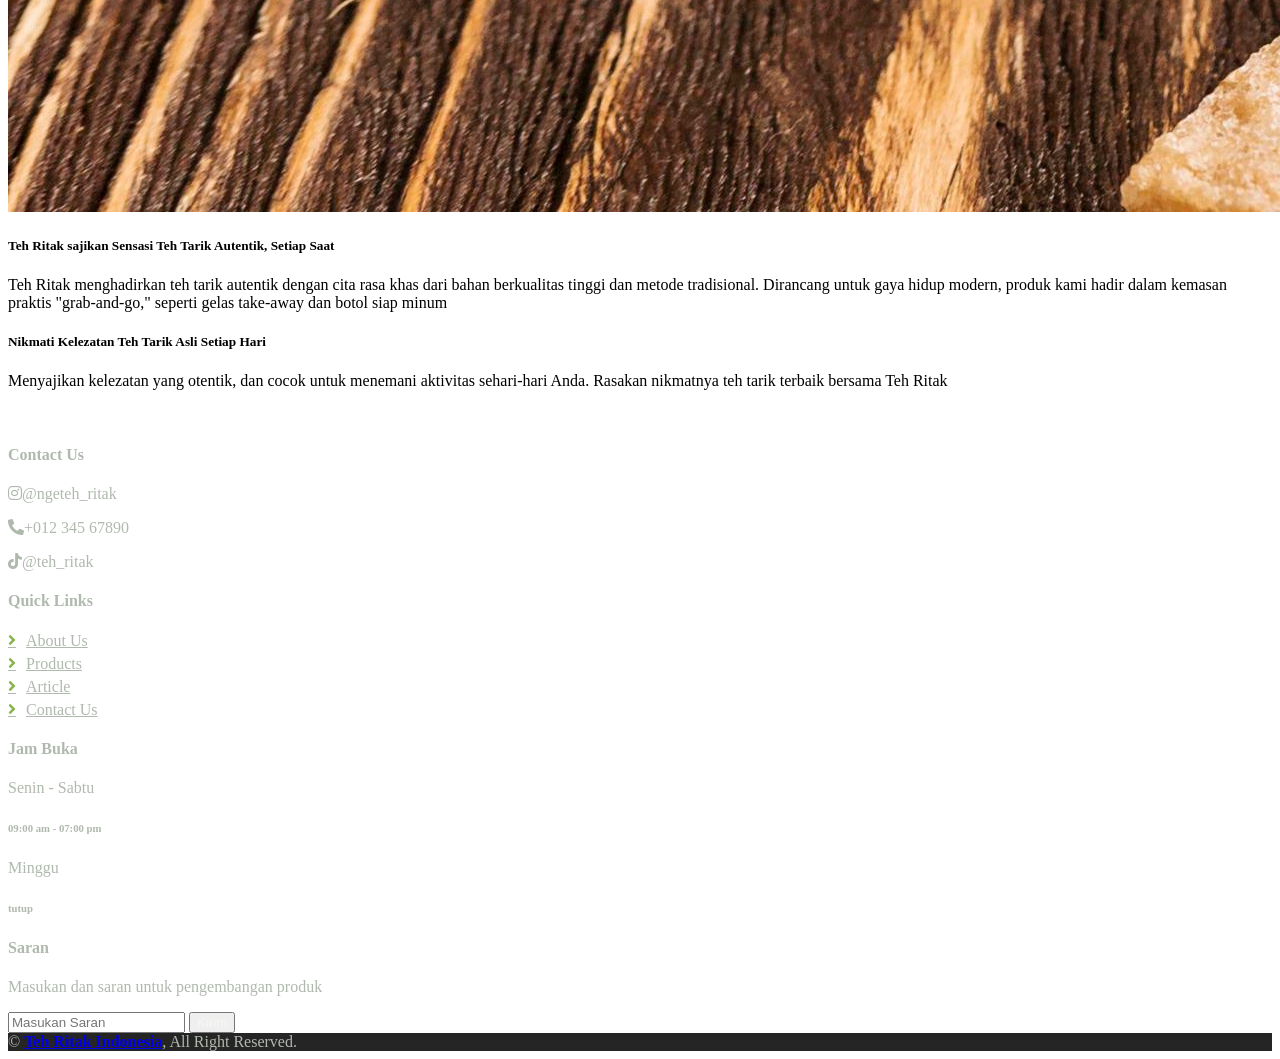
==== commit cce00545: "Add files via upload" ====
--- a/about.html
+++ b/about.html
@@ -31,13 +31,14 @@
     <!-- Template Stylesheet -->
     <link href="css/style.css" rel="stylesheet">
     <!-- Google tag (gtag.js) -->
-<script async src="https://www.googletagmanager.com/gtag/js?id=G-3ZLQN1NSNQ"></script>
+<!-- Google tag (gtag.js) -->
+<script async src="https://www.googletagmanager.com/gtag/js?id=G-2TXF24441Q"></script>
 <script>
   window.dataLayer = window.dataLayer || [];
   function gtag(){dataLayer.push(arguments);}
   gtag('js', new Date());
 
-  gtag('config', 'G-3ZLQN1NSNQ');
+  gtag('config', 'G-2TXF24441Q');
 </script>
 </head>
 
@@ -183,7 +184,7 @@
         <div class="container">
             <div class="row">
                 <div class="col-md-6 text-center text-md-start mb-3 mb-md-0">
-                    &copy; <a class="fw-medium" href="#">Teh Ritak – STTNF SISTEM INFORMASI 2024</a>, All Right Reserved.
+                    &copy; <a class="fw-medium" href="#"> Teh Ritak Indonesia</a>, All Right Reserved.
                 </div>
             </div>
         </div>
@@ -208,4 +209,4 @@
     <script src="js/main.js"></script>
 </body>
 
-</html>
+</html>
